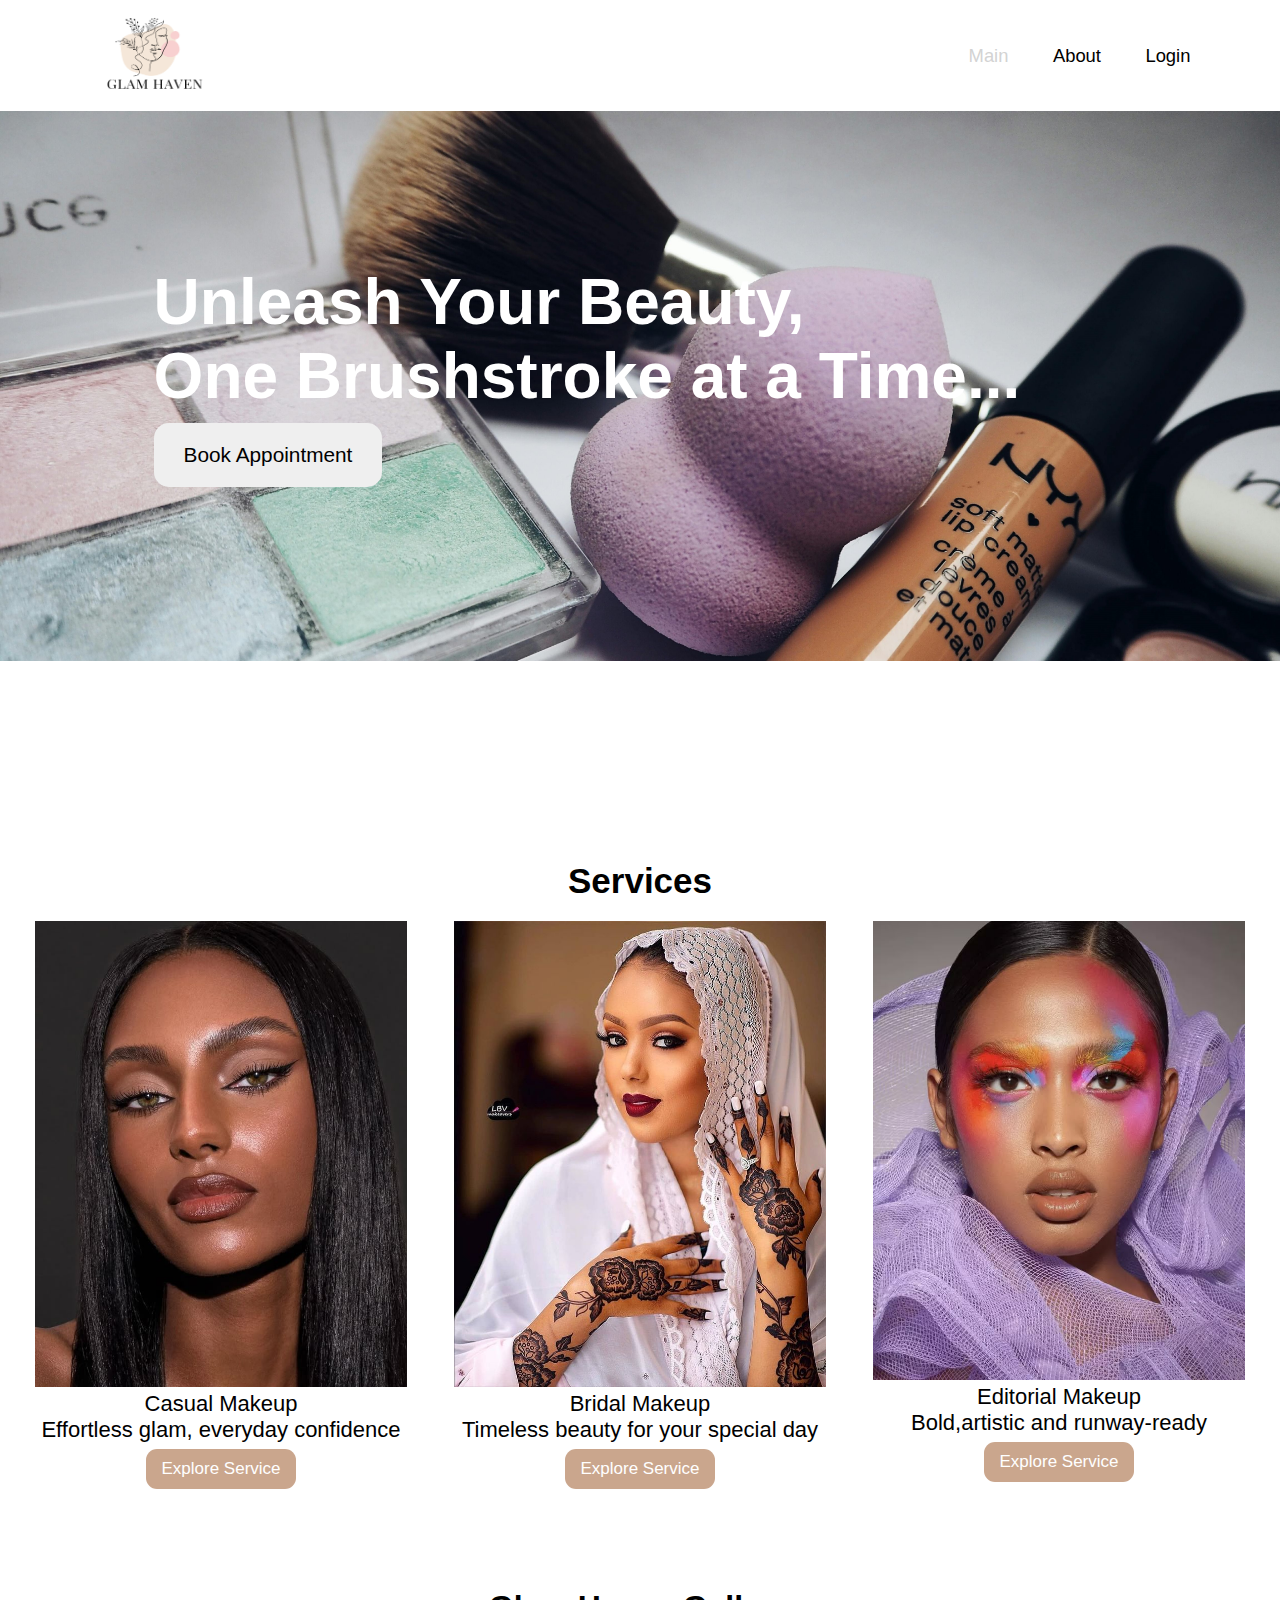
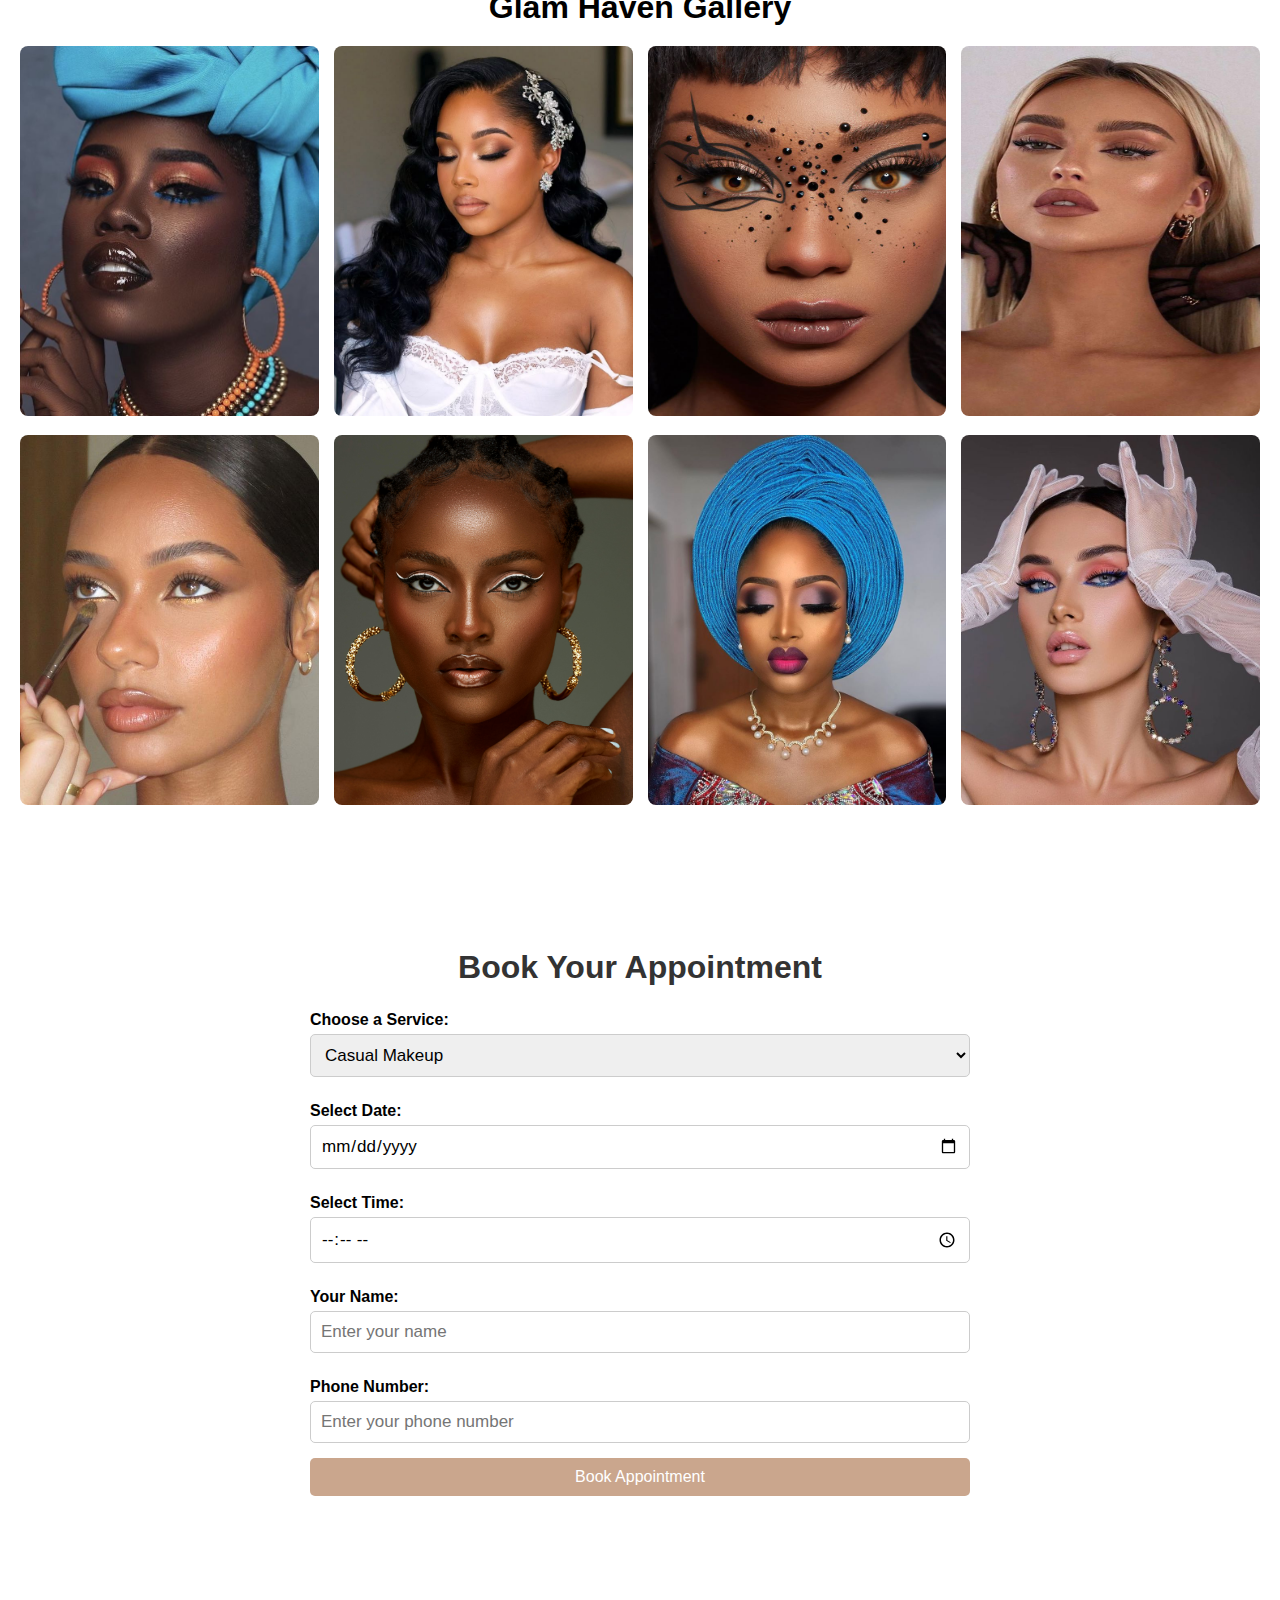
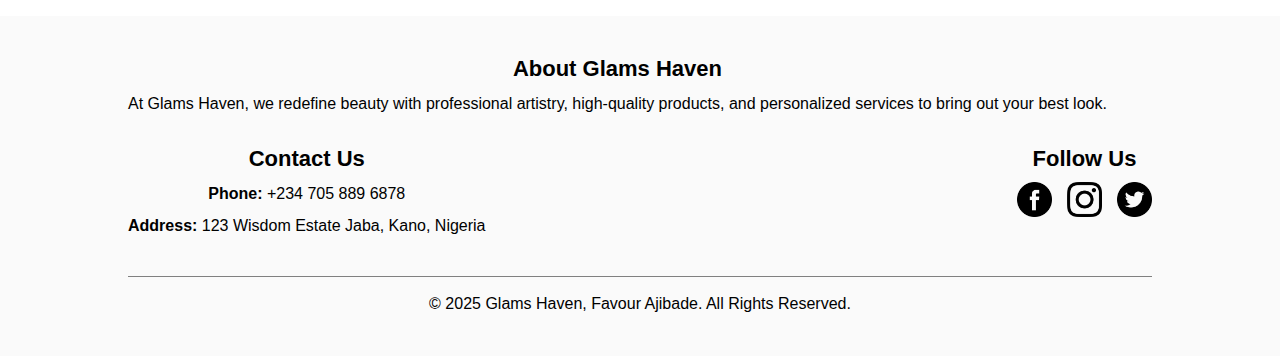
==== index.html @ 8f018634 "first commit" ====
<!DOCTYPE html>
<html lang="en">
<head>
  <title>Glam Haven</title>
  <link rel="stylesheet" href="style.css">
  <link href='https://unpkg.com/boxicons@2.1.4/css/boxicons.min.css' rel='stylesheet'>
</head>
<body>
  <header class="header">
    <a href="index.html">
      <img src="images/logo.png" alt="Logo" class="logo-p">
    </a>
    <nav class="nav-bar">
      <a href="index.html" style="color: lightgray;">Main</a>
      <a href="about.html">About</a>
      <a href="login.html">Login</a>
    </nav>
  </header>


  <div class="content">
    <h1 class="tagline">Unleash Your Beauty, 
      <br> <!--to display the text on 2 lines-->
      One Brushstroke at a Time...</h1>

    <button class="tagline-btn" onclick="location.href='./#appointment'"><a href="./#services">Book Appointment</a></button>
  </div>
 
  
    <h1 class="services-text">Services</h1>
    <div class="services">

      <div class="casual-makeup">
        <div class="casual-image">
          <img src="images/casual.jpeg" alt="casual-makeup-look" class="image-size-service">
        </div>
        <div class="casual-text">
          <p>Casual Makeup</p>
          <p >Effortless glam, everyday confidence</p>
          <button>Explore Service</button>
        </div>
      </div>

      <div class="bridal-makeup">
        <div class="bridal-image">
          <img src="images/bridal.jpeg" alt="bridal-makeup-look" class="image-size-service">
        </div>
        <div class="bridal-text">
          <p>Bridal Makeup</p>
          <p>Timeless beauty for your special day</p>
         
          <p></p>
          <button>Explore Service</button>
        </div>       
      </div>

      <div class="editorial-makeup">
        <div class="editorial-image">
          <img src="images/editt.jpeg" alt="editorial-makeup-look" class="image-size-service">
        </div>
        <div class="editorial-text">
          <p>Editorial Makeup</p>
          <p>Bold,artistic and runway-ready</p>
          
          <button>Explore Service</button>
        </div>    
      </div>
    </div>

    <h1 class="gallery-text">Glam Haven Gallery</h1>

    <div class="gallery-cont">
      <div class="gallery-item">
        <img src="images/gal-pic1.jpeg" alt="makeup-gallery">
      </div>

      <div class="gallery-item">
        <img src="images/gal-pic8.jpeg" alt="makeup-gallery">
      </div>

      <div class="gallery-item">
        <img src="images/gal-pic3.jpeg" alt="makeup-gallery">
      </div>

      <div class="gallery-item">
        <img src="images/gal-pic4.jpeg" alt="makeup-gallery">
      </div>

      <div class="gallery-item">
        <img src="images/gal-pic7.jpeg" alt="makeup-gallery">
      </div>

      <div class="gallery-item">
        <img src="images/gal-pic5.jpg" alt="makeup-gallery">
      </div>


      <div class="gallery-item">
        <img src="images/gal-pic6.jpeg" alt="makeup-gallery">
      </div>

      <div class="gallery-item">
        <img src="images/gal-pic2.jpeg" alt="makeup-gallery">
      </div>

    </div>

    <section id="appointment">
        <div class="appointment-container">
          <h1 class="appointment-text">Book Your Appointment</h1>
          <form>
              <label for="service">Choose a Service:</label>
              <select id="service" name="service">
                  <option value="casual">Casual Makeup</option>
                  <option value="bridal">Bridal Makeup</option>
                  <option value="editorial">Editorial Makeup</option>
              </select>
    
              <label for="date">Select Date:</label>
              <input type="date" id="date" name="date" required>
    
              <label for="time">Select Time:</label>
              <input type="time" id="time" name="time" required>
    
              <label for="name">Your Name:</label>
              <input type="text" id="name" name="name" placeholder="Enter your name" required>
    
              <label for="phone">Phone Number:</label>
              <input type="tel" id="phone" name="phone" placeholder="Enter your phone number" required>
    
              <button type="submit" class="submit-btn">Book Appointment</button>
          </form>
        </div>
    </section>


  <footer class="footer">
    <div class="footer-container">
      
      <div class="footer-about">
        <h2>About Glams Haven</h2>
        <p>At Glams Haven, we redefine beauty with professional artistry, high-quality products, and personalized services to bring out your best look.</p>
      </div>
  
      
      <div class="footer-contact">
        <h2>Contact Us</h2>
        <p><b>Phone:</b> +234 705 889 6878</p>
        <p><b>Address:</b> 123 Wisdom Estate Jaba, Kano, Nigeria</p>
      </div>
  
      
      <div class="footer-social">
        <h2>Follow Us</h2>
        <div class="social-icons">
          <a href="#" target="_blank"><img src="images/facebook-icon.png" alt="Facebook"></a>
          <a href="#" target="_blank"><img src="images/instagram-icon.png" alt="Instagram"></a>
          <a href="#" target="_blank"><img src="images/twitter-icon.png" alt="Twitter"></a>
        </div>
      </div>
    </div>
  
    <p class="footer-bottom">&copy; 2025 Glams Haven, Favour Ajibade. All Rights Reserved.</p>
  </footer>
  
</body>
</html>
---- style.css ----
* {
  margin: 0;
  padding: 0;
  box-sizing: border-box;
  font-family: sans-serif, 'Times New Roman';
}


/* header style */

/*logo*/
.logo-p {
  width: 120px;
  height: 85px;
}

.header {
  display: flex;
  justify-content: space-between;
  align-items: center;
  width: 100%;
  background-color: white;
  padding: 11px 7%;
}

.nav-bar a {
  font-size: 1.15rem;
  color: black;
  text-decoration: none;
  cursor: pointer;
  font-weight: 500;
  margin-left: 2.5rem;
}

/* content style */
.content {
  position: sticky;
  height: 550px;
  background: url(images/content.jpg);
  background-size: cover;
  background-repeat: no-repeat;
  margin-bottom: 200px;
  background-color: #6b6b6b09;
}



/*content text style */
.tagline {
  padding-top: 12%;
  margin-left: 12%;
  font-size: 4rem;
  color: white;
  /* text-shadow: violet; */
}

.tagline-btn {
  margin-top: 10px;
  margin-left: 12%;
  border: none;
  font-size: 1.3rem;
  padding: 20px 30px;
  border-radius: 15px;
  color: black;
}

@media(max-width: 768px) {
  .tagline {
    padding-top: 12%;
  margin-left: 12%;
  font-size: 4rem;
  }
}

.tagline-btn a {
  text-decoration: none;
  color: black;
}

/* services */
.services-text {
  text-align: center;
  font-size: 35px;
}

.services {
  display: flex;
  justify-content: space-around;
  gap: 15px;
  flex-wrap: wrap;
  margin: 20px 19px 100px 19px;
}

.casual-makeup,
.bridal-makeup,
.editorial-makeup {
  display: flex;
  flex-direction: column;
  align-items: center;
  text-align: center;
  width: 30%;
}

.casual-text p,
.bridal-text p,
.editorial-text p {
  font-size: 22px;
}

.casual-text button,
.bridal-text button,
.editorial-text button {
  border: none;
  font-size: 17px;
  padding: 10px 15px;
  border-radius: 11px;
  background-color: #caa68d;
  color: white;
  cursor: pointer;
  margin-top: 6px;
}

.casual-text button:hover,
.bridal-text button:hover,
.editorial-text button:hover {
  transform: scale(1.1);
}

.image-size-service {
  width: 100%;
  height: auto;
}

/* Responsive Design */
@media screen and (max-width: 768px) {
  .services {
    flex-direction: column;
    align-items: center;
  }

  .casual-makeup,
  .bridal-makeup,
  .editorial-makeup {
    width: 90%;
  }

  .casual-text,
  .bridal-text,
  .editorial-text {
    text-align: center;
  }
}





/* galm gallery */
.gallery-text {
  text-align: center;
}

.gallery-cont {
  display: grid;
  gap: 15px;
  padding: 20px;
  grid-template-columns: repeat(4, 1fr);
  margin-bottom: 100px;
}



.gallery-item img {
  width: 100%;
  height: 370px;
 border-radius: 8px;
}

/* Medium Screens - 3 columns */
@media (max-width: 1024px) {
  .gallery-cont {
    grid-template-columns: repeat(3, 1fr);
  }
}



/* appiontment */

.appointment-container {
  background: white;
  padding: 20px;
  border-radius: 8px;
  width: 100%;
  max-width: 700px;
  margin: 0px auto;
}

.appointment-text {
  text-align: center;
  margin-bottom: 25px;
  color: #333;
}

label {
  font-weight: bold;
  display: block;
  margin: 10px 0 5px;

}

select,
input {
  width: 100%;
  padding: 10px;
  margin-bottom: 15px;
  border: 1px solid #ccc;
  border-radius: 5px;
  outline: none;
  font-size: 17px;
}

.submit-btn {
  width: 100%;
  background: #caa68d;
  color: white;
  padding: 10px;
  border: none;
  border-radius: 5px;
  font-size: 16px;
  cursor: pointer;
}

.submit-btn:hover {
  background: #c0a088;
}









/* styles for about page */

.abt-content {
  position: sticky;
  height: 550px;
  background: url(images/aboutt.jpg);
  background-size: cover;
  background-repeat: no-repeat;
  margin-bottom: 200px;
  background-color: #6b6b6b09;
}

.contain-er {
  width: 100%;
  max-width: 1300px;
  margin: 20px auto  50px auto;
  background: white;
  padding: 20px;
  line-height: 1.8;
}

.abtt {
  font-size: 40px;
  margin-bottom: 170px;
}

.abtt, h2 {
  text-align: center;
  color: black;
}

h2 {
  font-size: 33px;
}

.about-image {
  display: block;
  width: 250px;
  height: 250px;
  border-radius: 50%;
  margin: 20px auto;
  object-fit: cover;
}

.highlight {
  color: rgb(143, 126, 28);
  font-weight: bold;
}

.why-choose, .client-stories {
  padding: 15px;
  margin-top: 40px;
}

.makeup-cont {
  display: grid;
  gap: 15px;
  padding: 20px;
  grid-template-columns: repeat(4, 1fr);
  margin-top: 50px;
  margin-bottom: 50px;
}

.makeup-item img {
  width: 100%;
  height: 300px;
  border-radius: 20%;
}

@media (max-width: 1024px) {
  .makeup-cont {
    grid-template-columns: repeat(3, 1fr);
  }
}

.work-cont {
  display: grid;
  gap: 15px;
  padding: 20px;
  grid-template-columns: repeat(4, 1fr);
  margin-top: 50px;
  margin-bottom: 50px;

}

.work-gallery img {
  width: 100%;
  height: 300px;
  border-radius: 40%;
}

.text-style {
  font-size: 20px;
}

@media (max-width: 1024px) {
  .work-cont {
    grid-template-columns: repeat(3, 1fr);
  }
}

#message-input {
  width: 100%;
  height: 200px;
}

textarea {
  outline: none;
}

.message-container {
  background: white;
  padding: 20px 520px 20px 10px;
  border-radius: 8px;
}


/* login */

.login-content {
  position: sticky;
  height: 550px;
  background: url(images/login.jpg);
  background-size: cover;
  background-repeat: no-repeat;
  margin-bottom: 200px;
  background-color: #6b6b6b09;
}


.account-hover:hover {
  text-decoration: underline;
  font-size: 16px;
  cursor: pointer;
  transform: text-decoration 0.15s ease-in;
}










/* footer */
/* Footer Styles */
.footer {
  background-color: #6b6b6b09;
  color: black;
  padding: 40px 10%;
  text-align: center;
  margin-top: 100px;
}

.footer-container {
  display: flex;
  justify-content: space-between;
  flex-wrap: wrap;
  gap: 30px;
}

.footer h2 {
  font-size: 22px;
  margin-bottom: 10px;
}

.footer p {
  font-size: 16px;
  line-height: 1.5;
}

.footer-contact p {
  margin-bottom: 8px;
}

.social-icons {
  display: flex;
  justify-content: center;
  gap: 15px;
}

.social-icons img {
  width: 35px;
  height: 35px;
  transition: transform 0.3s ease-in-out;
}

.social-icons img:hover {
  transform: scale(1.1);
}

.footer-bottom {
  margin-top: 30px;
  font-size: 14px;
  border-top: 1px solid gray;
  padding-top: 15px;
}

@media (max-width: 768px) {
  .footer-container {
    flex-direction: column;
    text-align: center;
  }
}
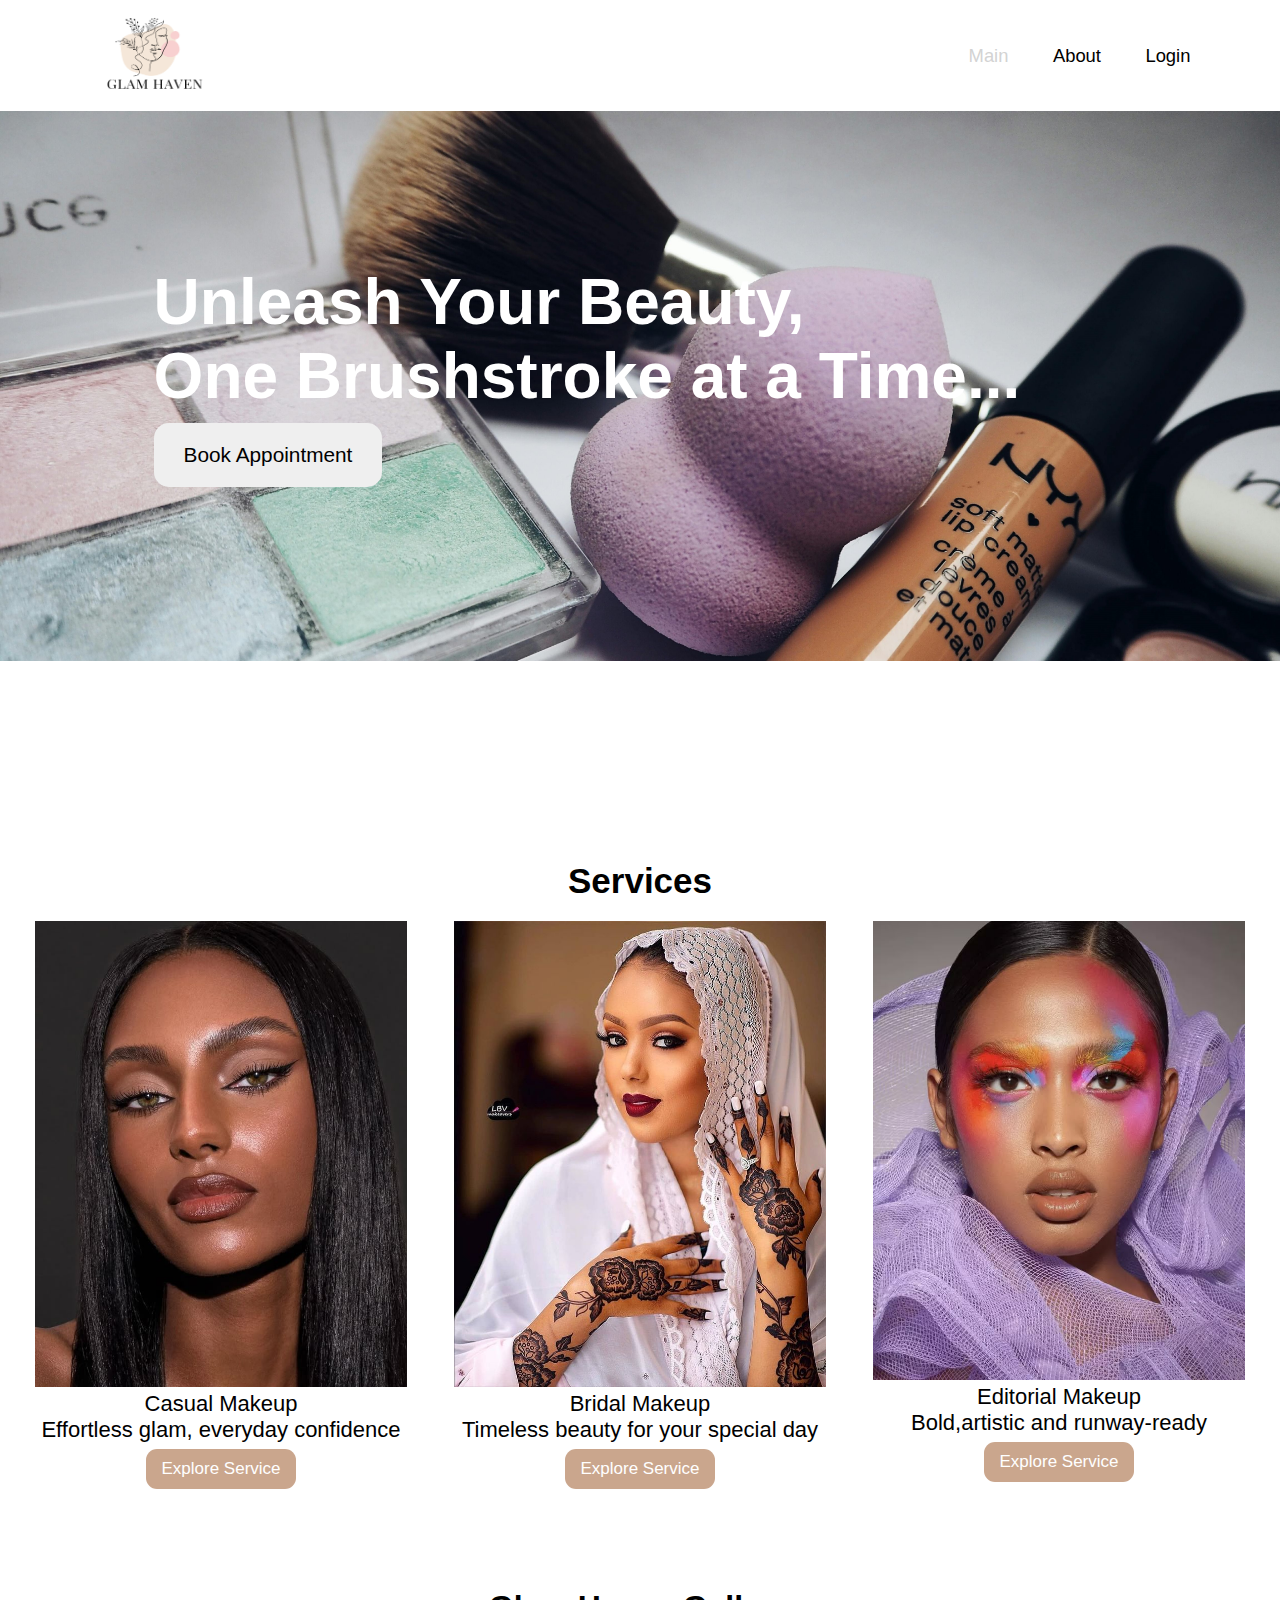
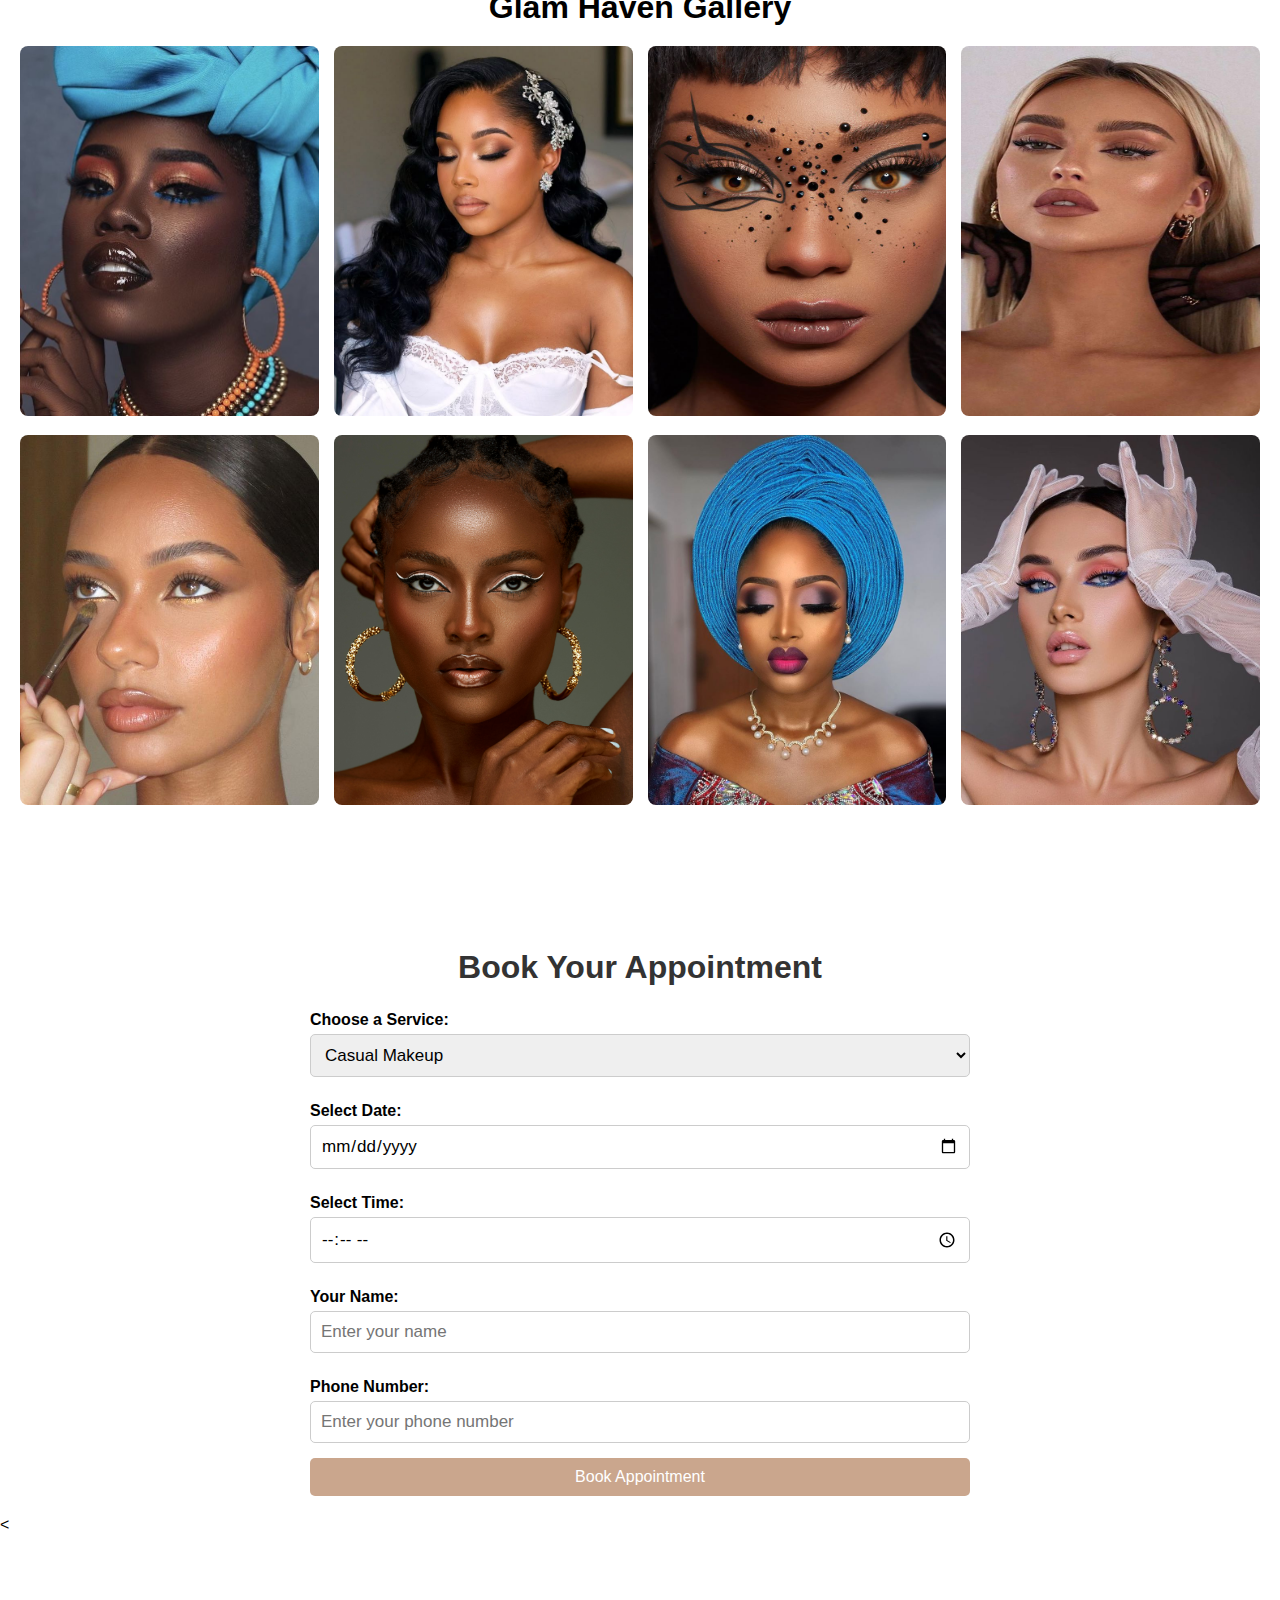
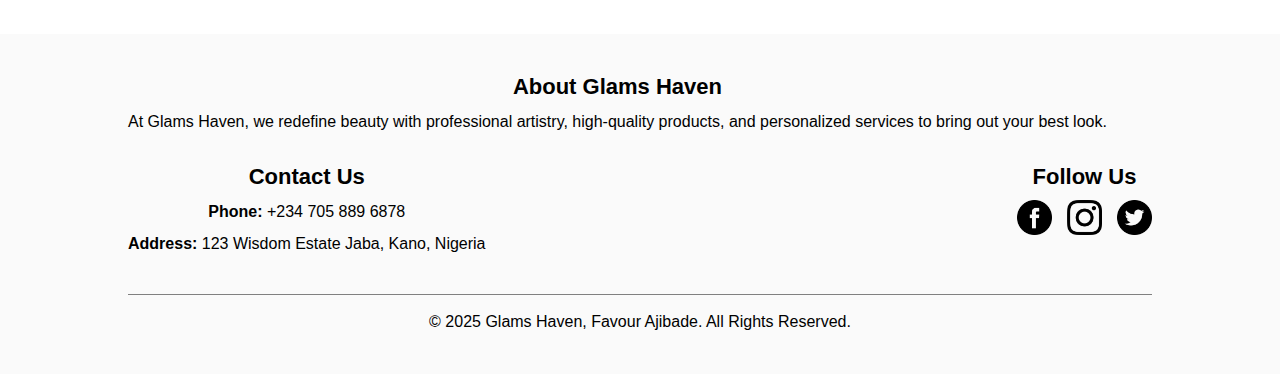
==== commit c982a90a: "entry" ====
--- a/index.html
+++ b/index.html
@@ -134,9 +134,8 @@
     </section>
 
 
-  <footer class="footer">
+  <<footer class="footer">
     <div class="footer-container">
-      
       <div class="footer-about">
         <h2>About Glams Haven</h2>
         <p>At Glams Haven, we redefine beauty with professional artistry, high-quality products, and personalized services to bring out your best look.</p>
@@ -149,7 +148,7 @@
         <p><b>Address:</b> 123 Wisdom Estate Jaba, Kano, Nigeria</p>
       </div>
   
-      
+     
       <div class="footer-social">
         <h2>Follow Us</h2>
         <div class="social-icons">
@@ -163,5 +162,6 @@
     <p class="footer-bottom">&copy; 2025 Glams Haven, Favour Ajibade. All Rights Reserved.</p>
   </footer>
   
+  
 </body>
 </html>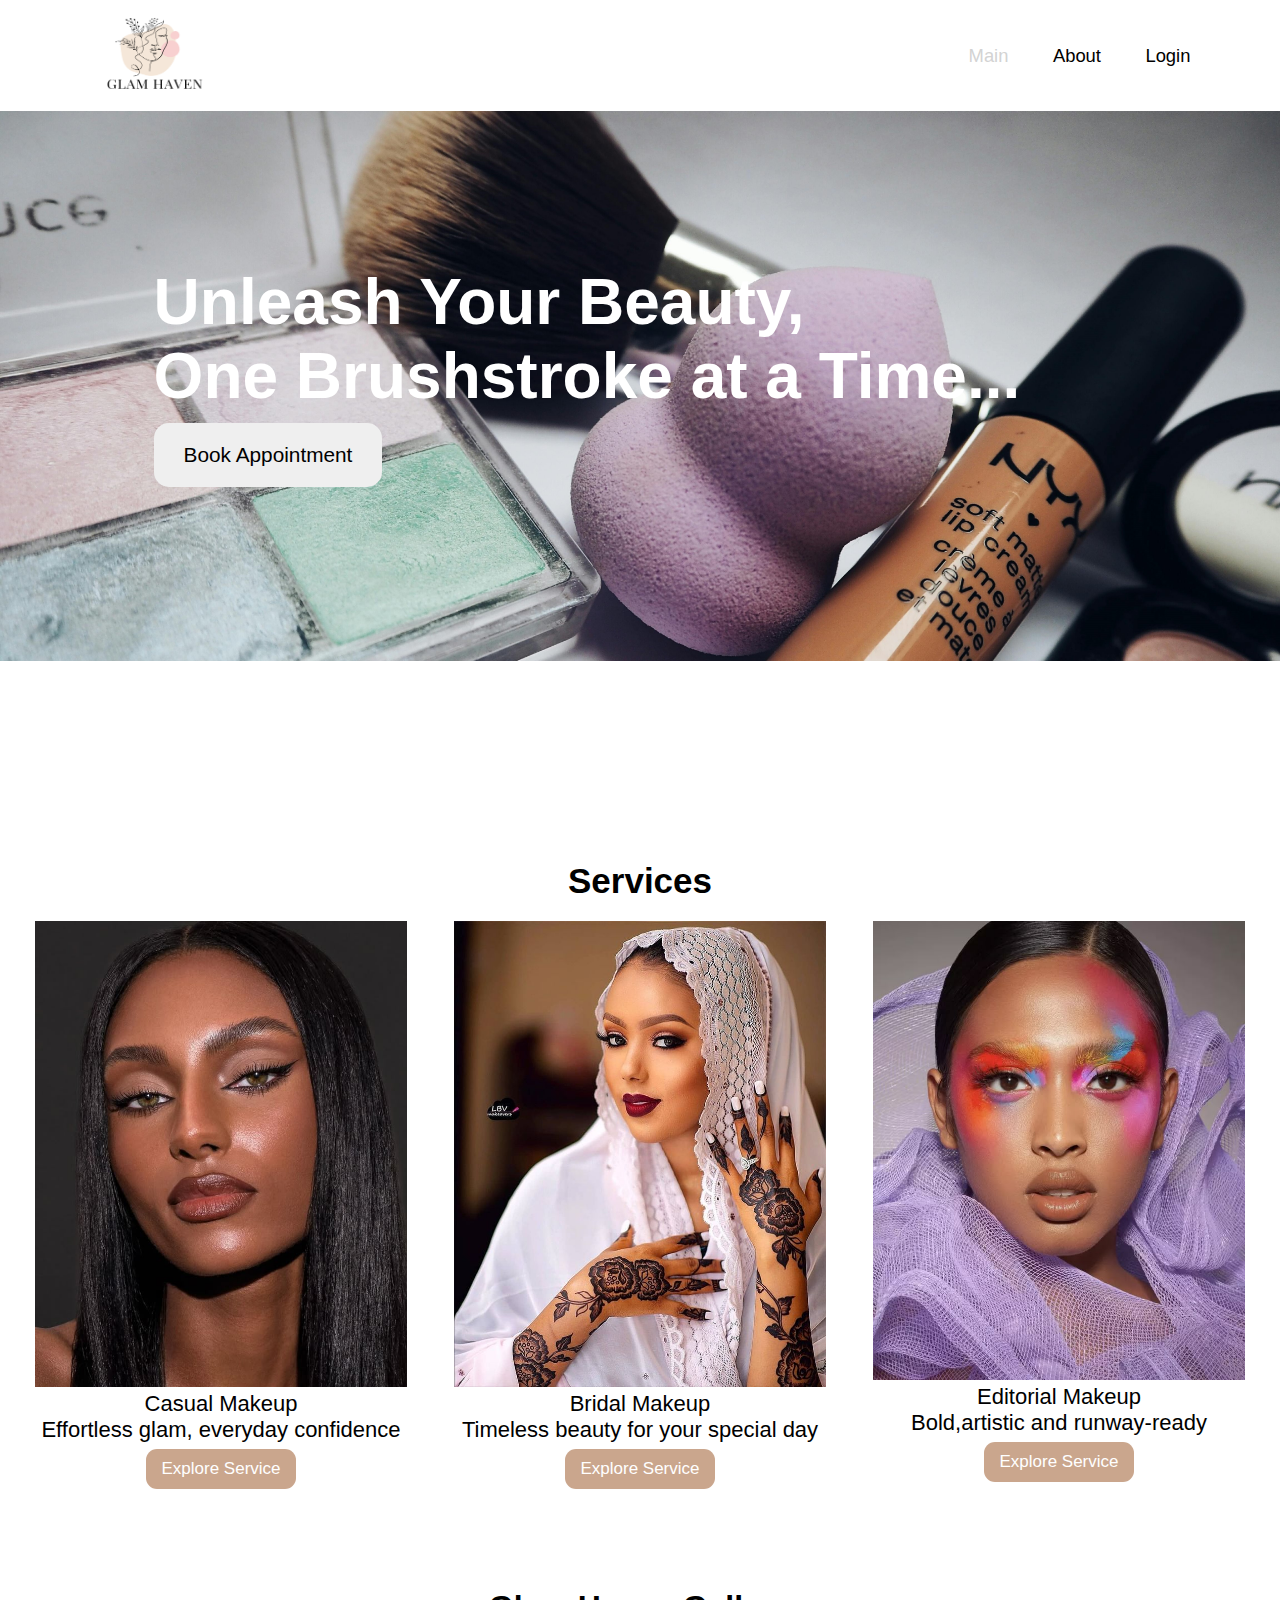
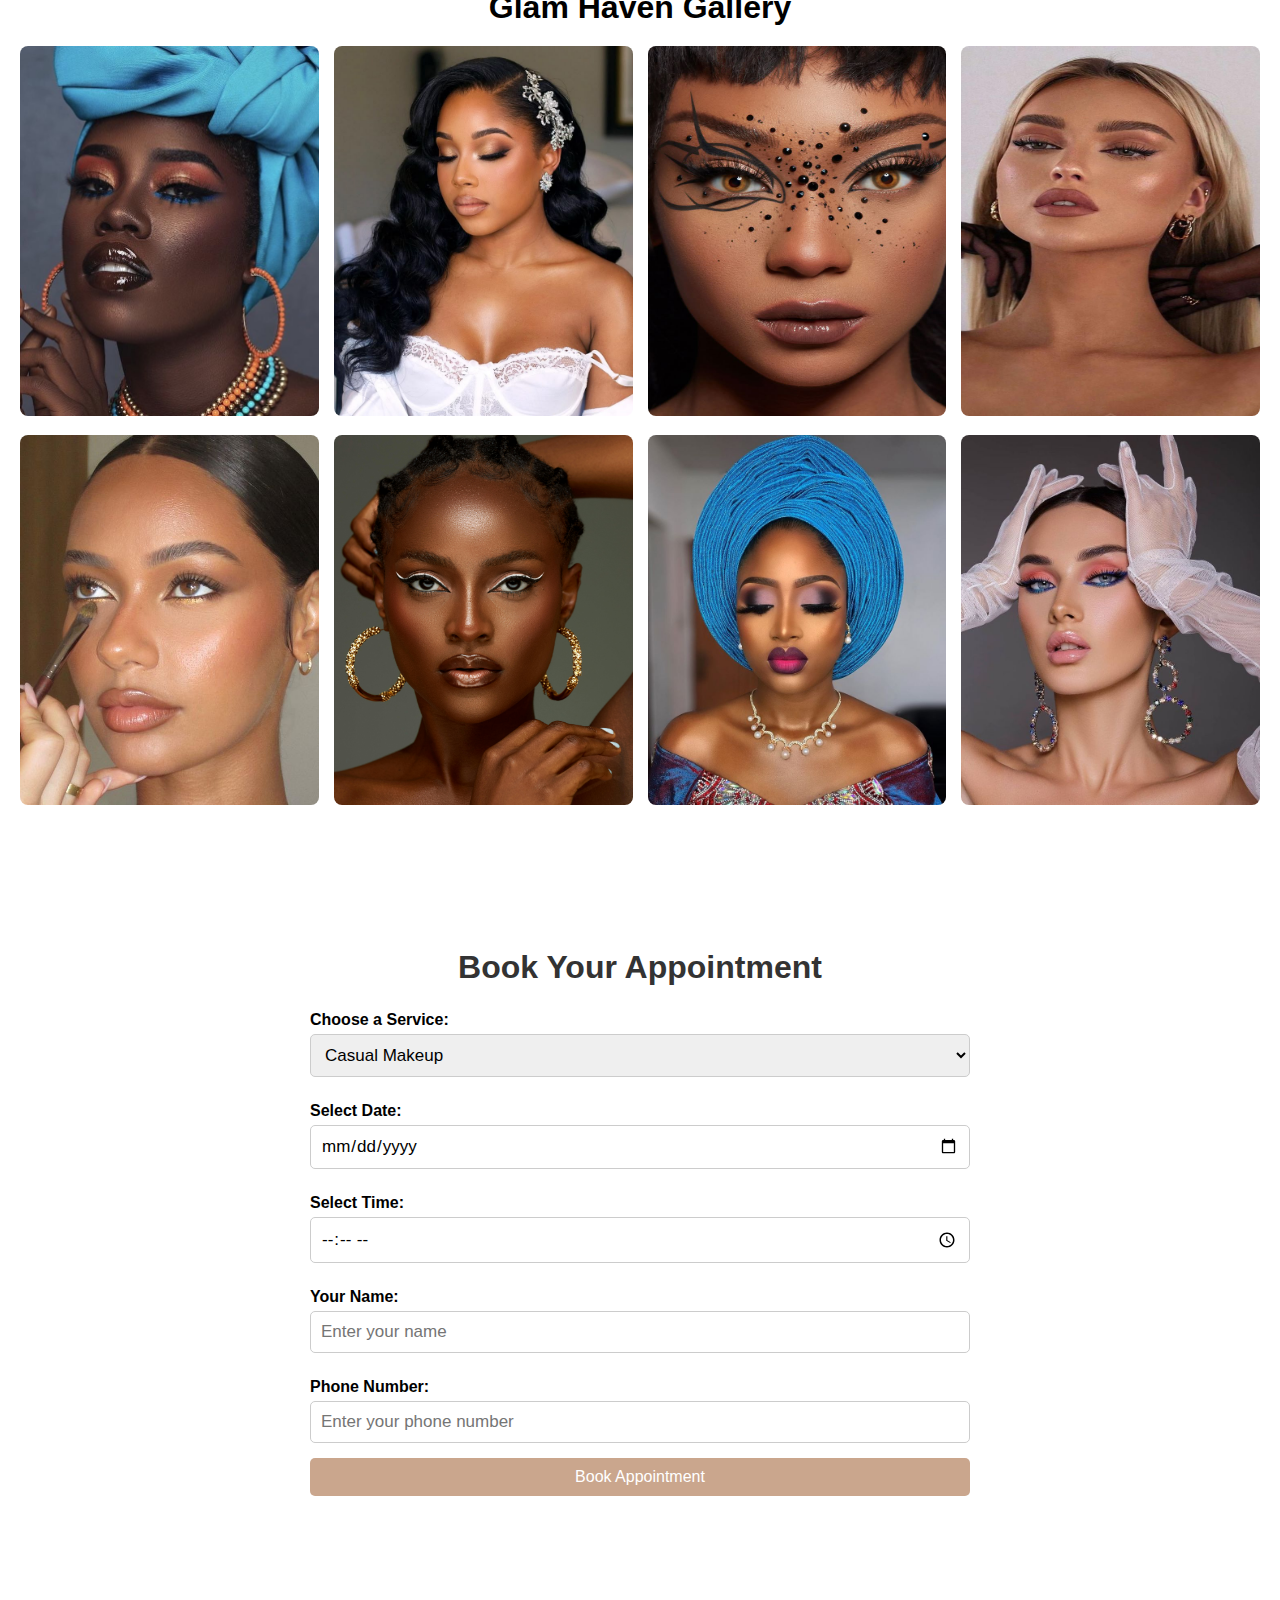
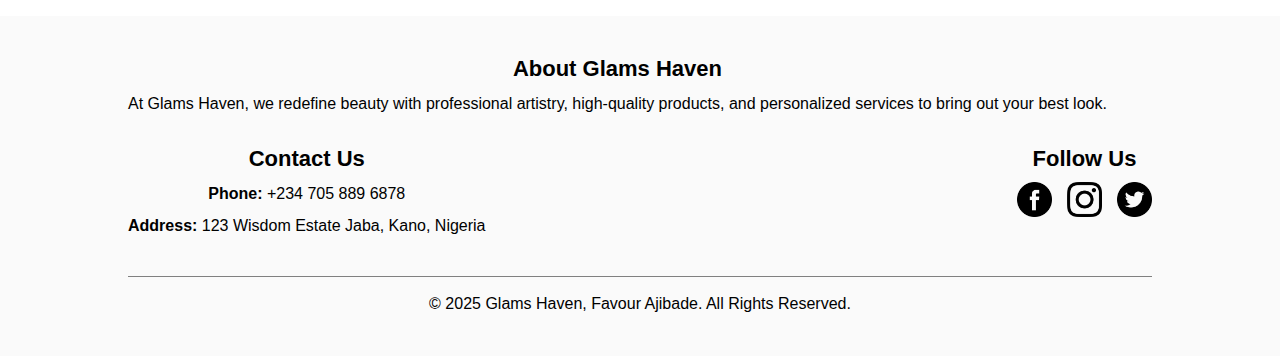
==== commit 089f30f5: "glamh haven" ====
--- a/index.html
+++ b/index.html
@@ -134,7 +134,7 @@
     </section>
 
 
-  <<footer class="footer">
+  <footer class="footer">
     <div class="footer-container">
       <div class="footer-about">
         <h2>About Glams Haven</h2>
@@ -146,8 +146,7 @@
         <h2>Contact Us</h2>
         <p><b>Phone:</b> +234 705 889 6878</p>
         <p><b>Address:</b> 123 Wisdom Estate Jaba, Kano, Nigeria</p>
-      </div>
-  
+      </div>  
      
       <div class="footer-social">
         <h2>Follow Us</h2>
--- a/style.css
+++ b/style.css
@@ -255,6 +255,9 @@
   background-color: #6b6b6b09;
 }
 
+
+
+
 .contain-er {
   width: 100%;
   max-width: 1300px;
@@ -368,10 +371,9 @@
   background: url(images/login.jpg);
   background-size: cover;
   background-repeat: no-repeat;
-  margin-bottom: 200px;
+  margin-bottom: 120px;
   background-color: #6b6b6b09;
 }
-
 
 .account-hover:hover {
   text-decoration: underline;
